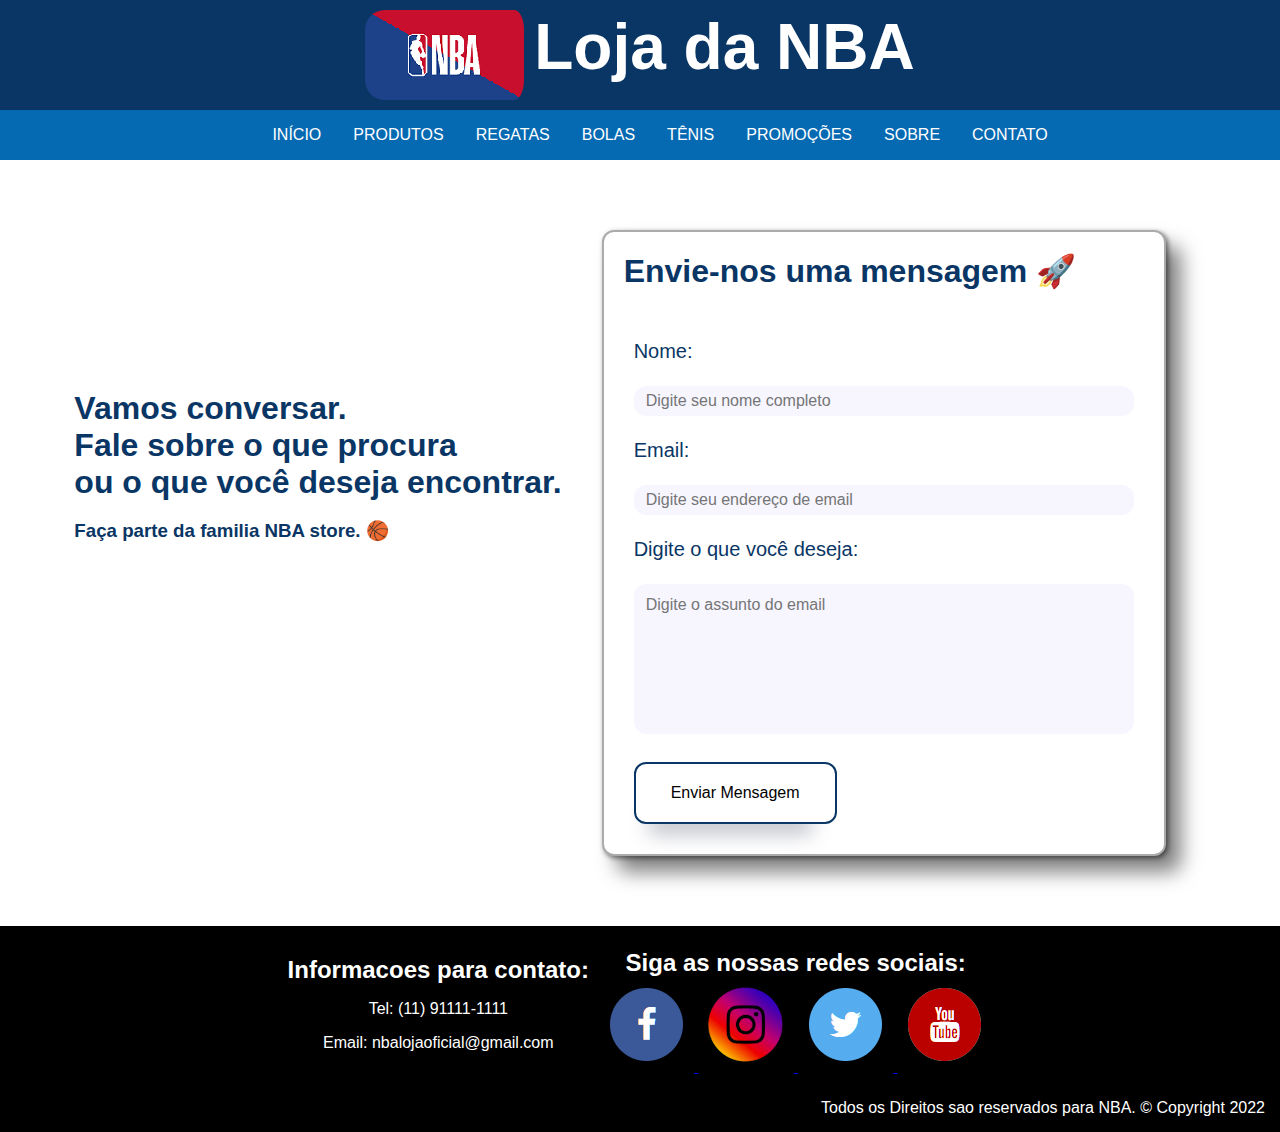
==== contato.html @ 00523bd4 "Versao 1.4v do Trabalho de PW" ====
<!DOCTYPE html>
<html>
    <head>
        <meta charset="utf-8">
        <title> NBA - Produtos</title>
        <link href="contato.css" rel="stylesheet">
        <meta name="viewport" content="width=device-width, initial-scale=1.0">
        <link rel="preconnect" href="https://fonts.googleapis.com">
        <link rel="preconnect" href="https://fonts.gstatic.com" crossorigin>
        <link href="https: //fonts.googleapis.com/css2? family= Roboto:wght@100 & display=swap" rel="stylesheet">
        <link rel="icon" type="imagem/png" href="images/logoNBA.png">
    </head>
    <body>
        <header>
            <div id="logo">
                <img id="logoImg" src="images/logoNBA.png">
                <h1 id="logoTitulo"> Loja da NBA </h1>
            </div>
            <div class="menu">
                <ul>
                   <li> <a href="index.html"> INÍCIO </a> </li> 
                   <li> <a href="#produtos"> PRODUTOS </a> </li> 
                   <li> <a href="#regatas"> REGATAS </a> </li> 
                   <li> <a href="#bolas"> BOLAS </a> </li> 
                   <li> <a href="#tenis"> TÊNIS </a> </li> 
                   <li> <a href="#promocoes"> PROMOÇÕES </a> </li> 
                   <li> <a href="sobre.html"> SOBRE </a> </li> 
                   <li> <a href="contato.html"> CONTATO </a> </li> 
                </ul>
            </div>
        </header>
        <main>
            <div class="grid">
                <div class="texto">
                    <h1>Vamos conversar.<br> Fale sobre o que procura <br> ou o que você deseja encontrar.</h1>
                    <h3>Faça parte da familia NBA store. &#127936;</h3>
                </div>
                <div class="card">
                    <h1 id="textoCard">Envie-nos uma mensagem &#128640;</h1>
                    <form class="center">
                        <label for="nome" class="alinhar">Nome:</label><br><br>
                        <input type="text" id="nome" placeholder="Digite seu nome completo" maxlength="256"><br><br>
                        <label for="email" class="alinhar">Email:</label><br><br>
                        <input type="email" id="email" placeholder="Digite seu endereço de email"><br><br>
                        <label for="digite" class="alinhar"> Digite o que você deseja:</label><br><br>
                        <textarea id="digite" name="digite" placeholder="Digite o assunto do email" rows="7" colls="150" wrap></textarea><br><br>
                        <input type="button" value="Enviar Mensagem" class="botao">
                    </form>
                </div>
            </div>
        </main>
        <footer>
            <div class="separacao">
                <div class="rodape">
                    <h2> Informacoes para contato: </h2>
                    <p> Tel: (11) 91111-1111 </p>
                    <p> Email: nbalojaoficial@gmail.com</p>
                </div>
                <div class="social"> 
                    <div>
                        <h2>Siga as nossas redes sociais:</h2>
                        <a target="_blank" href="https://pt-br.facebook.com/NBABrasil/"> 
                            <img src="images/fb.png">
                        </a>
                        <a target="_blank" href="https://www.instagram.com/nbabrasil/?hl=pt-br">
                            <img src="images/ig.png">
                        </a>
                        <a target="_blank" href="https://twitter.com/NBABrasil?ref_src=twsrc%5Egoogle%7Ctwcamp%5Eserp%7Ctwgr%5Eauthor">
                            <img src="images/tw.png">
                        </a>
                        <a target="_blank" href="https://www.youtube.com/channel/UCsiCOcr5SZAWlJMfcw9P__w">
                            <img src="images/yt.png">
                        </a>
                    </div>
                    
                </div>
            </div>
            <div id="direitos">
                <p> Todos os Direitos sao reservados para NBA. &copy; Copyright 2022 </p>
            </div>
        </footer>
    </body>
</html>
---- contato.css ----
*
{
    box-sizing: border-box;
}

body
{
    background-color: white;
    color: #0a3665;
    margin: 0;
    font-family: 'Candara', 'Roboto', Helvetica, sans-serif;
}

ul{
    display: flex;
    list-style-type: none;
}

h1, h2
{
    margin: 0;
}

header h1
{
    font-size: 4rem;
    user-select: none;
    color: rgb(255, 255, 255);
    display: flex;
    justify-content: center;
}

header
{
    background-color: #0a3665;
}

#logo
{
    display: flex;
    justify-content: center;
    padding: 10px;
}

#logoImg
{
    padding-right: 10px;
    pointer-events: none;
    border-radius: 20px;
}


.menu
{
    background-color: #066ab2;
    display: flex;
    justify-content: center;
}

.menu a
{
    text-decoration: none;
    text-align: center;
    color: white;
    padding: 16px;
    transition: background-color 0,5s;
}

.menu a:hover
{
    background-color: #0a3665; 
}

.center
{
    margin: 30px;
    font-size: 20px;
}

.alinhar
{
    text-align: left;
}

.grid
{
    display: flex;
    justify-content: center;
    padding: 30px;
}

.texto
{
    margin-top: 200px;
    font-family: 'Dmsans',sans-serif;
}

#nome
{
    border-radius: 12px;
    border-color: gray;
    width: 500px;
    height: 30px;
    padding: 10px;
    border-width: 2px;
    background-color: #f7f6ff;
    border: 2px solid transparent;
    font-size: 16px;
}

#nome:focus
{
    border-color: #0a3665;
    box-shadow: 0 0 0 0;
    outline: 0;
}

#email
{
    border-radius: 12px;
    border-color: gray;
    width: 500px;
    height: 30px;
    padding: 10px;
    border-width: 2px;
    background-color: #f7f6ff;
    border: 2px solid transparent;
    font-size: 16px;
}

#email:focus
{
    border-color: #0a3665;
    box-shadow: 0 0 0 0;
    outline: 0;
}

textarea
{
    resize: none;
    background-color: #f7f6ff;
    border-width: 2px;
    font-family: Arial, Helvetica, sans-serif;
    padding: 10px;
    width: 500px;
    border-radius: 12px;
    border: 2px solid transparent;
    font-size: 16px;
}

textarea:focus
{
    border-color: #0a3665;
    box-shadow: 0 0 0 0;
    outline: 0;
}

#textoCard
{
    padding: 20px;
    font-size: 2em;
}

.botao
{
    text-align: center;
    background-color: #fff;
    padding: 20px 35px;
	color: black;
	cursor: pointer;
	border: 2px solid #0a3665;
	transition: all 0.4s cubic-bezier(0.42, 0, 0.58, 1);
    box-shadow: -5px 30px 20px -20px rgb(86 93 113 / 38%);
    border-radius: 12px;
    font-size: 16px;
}

.botao:hover {
	color: #fff;
	background-color: #0a3665;
	text-shadow: nthree;
}

.card
{
    margin: 40px;
    border: 2px solid rgb(172, 171, 171);
    background-color: #fff;
    box-shadow: rgb(0 0 0 / 50%) 15px 16px 20px, 2px 2px 5px rgba(0, 0, 0, 0.5);
    border-radius: 12px;
}

footer 
{
    color: white;
    background-color: black;
    text-align: center;
    padding: 20px 10px 10px 0;
}

.rodape
{
    padding: 10px;
}

.social
{
    display: flex;
    flex-wrap: wrap;
    justify-content: center;
  
}

.social img
{
    padding: 5px;
    margin: 5px;
    cursor: pointer;
    transition: opacity 0.3s;
}

.social img:hover
{
    opacity: 0.5;
}

#direitos p
{
    text-align: right;
    margin-bottom: 0;
    padding: 5px;
    color: white;
    bottom: 50px;
    right: 50px;
}

.separacao
{
    display: flex;
    justify-content: center;
    align-items: center;
}

@media screen and (max-width:1000px)
{
    .texto
    {
        margin-top: 50px;
    }
 
    .grid
    {
        display:block;
        width: 100%;
        text-align: center;
    }

    #nome
    {
        width: 700px;
        height: 50px;
    }

    #email
    {
        width: 700px;
        height: 50px;
    }

    textarea
    {
        width: 700px;
        height: 200px;
    }
}

@media screen and (max-width: 900px)
{
    #nome
    {
        width: 550px;
        height: 60px;
    }

    #email
    {
        width: 550px;
        height: 60px;
    }

    textarea
    {
        width: 550px;
        height: 300px;
    }
}

@media screen and (max-width: 800px) 
{

    header h1
    {
        font-size: 3rem; 
    }

    ul
    {
        width: 100%;
       display: block;
       padding-left: 0;
    }

    li
    {
        width: 100%;
        display: block;
        
    }

    .menu a
    {
        width: 100%;
        display: block;
    }

   #logo
   {
       align-items: center;
   }

   #nome
    {
        width: 400px;
        height: 60px;
    }

    #email
    {
        width: 400px;
        height: 60px;
    }

    textarea
    {
        width: 400px;
        height: 300px;
    }

}

@media screen and (max-width: 600px)
{
    #logo
    {
       width: 100%;
       display: block;
       padding-left: 0;
      
    }
    

    main
    {
        padding: 0;
    }

    #logoImg
    {
        width: 150px;
        margin-left: -75px;
        left: 50%;
        position: relative;
    }

    body
    {
        padding: 0 !important;
    }

    #nome
    {
        width: 300px;
        height: 60px;
    }

    #email
    {
        width: 300px;
        height: 60px;
    }

    textarea
    {
        width: 300px;
        height: 300px;
    }

}

@media screen and (max-width: 550px)
{
    #nome
    {
        width: 250px;
        height: 70px;
    }

    #email
    {
        width: 250px;
        height: 70px;
    }

    textarea
    {
        width: 250px;
        height: 400px;
    }
}

@media screen and (max-width: 450px)
{
    #nome
    {
        width: 200px;
        height: 70px;
    }

    #email
    {
        width: 200px;
        height: 70px;
    }

    textarea
    {
        width: 200px;
        height: 400px;
    }

    .botao
    {
        padding: 10px 15px;
        font-size: 12px;
    }
}

@media screen and (max-width: 400px)
{
    #nome
    {
        width: 100px;
        height: 80px;
    }

    #email
    {
        width: 100px;
        height: 80px;
    }

    textarea
    {
        width: 100px;
        height: 500px;
    }
}
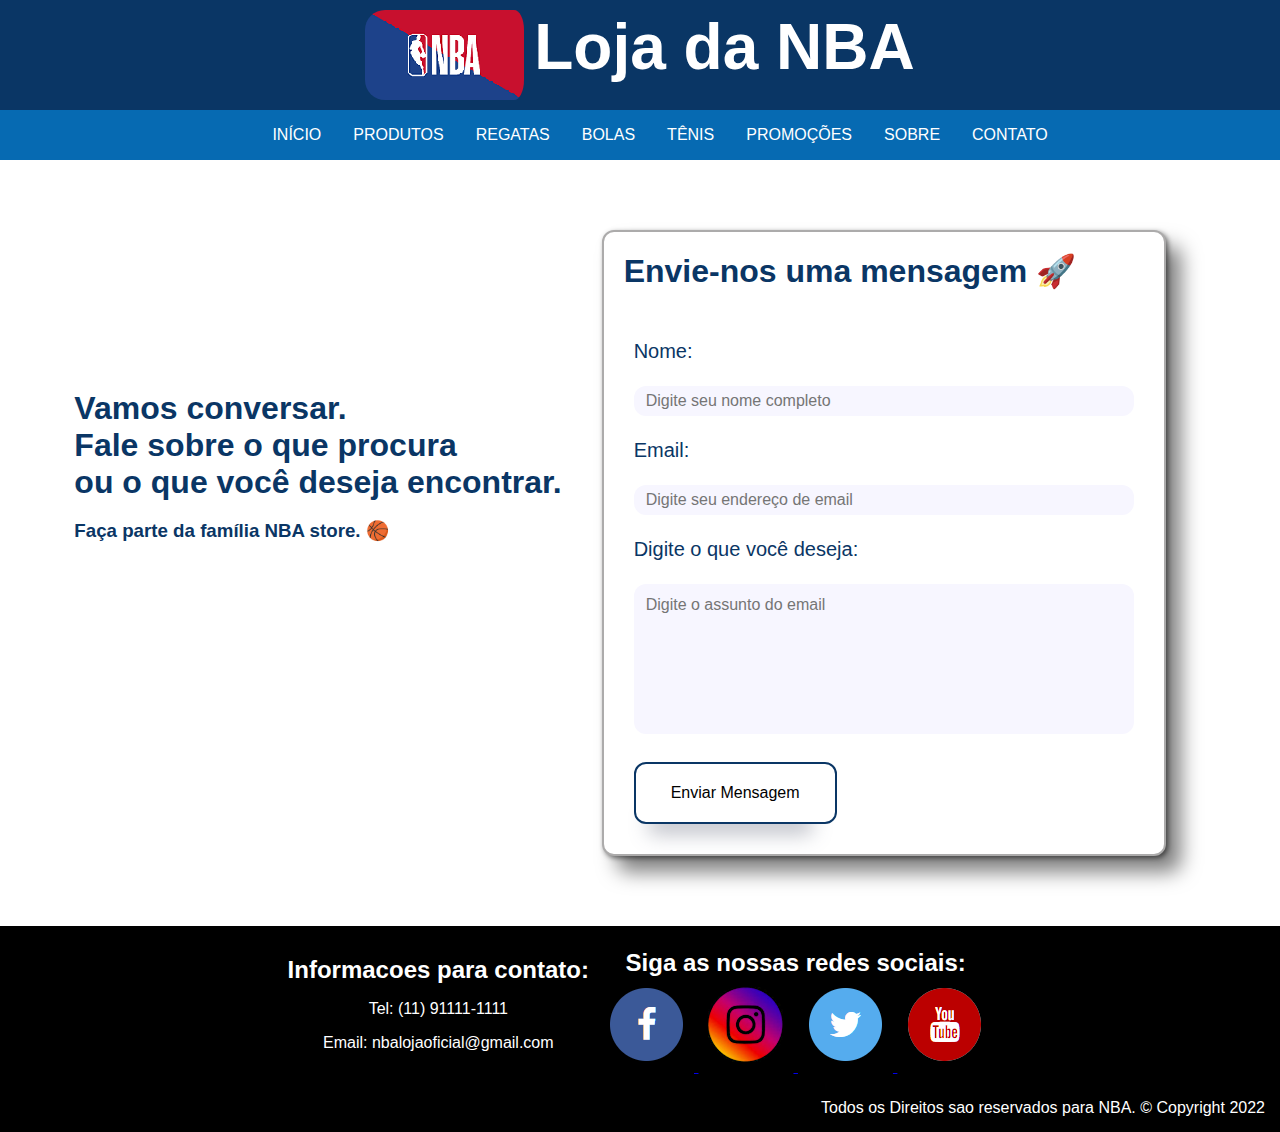
==== commit 3accbf60: "Corrigidos os erros de portugues" ====
--- a/contato.html
+++ b/contato.html
@@ -19,11 +19,11 @@
             <div class="menu">
                 <ul>
                    <li> <a href="index.html"> INÍCIO </a> </li> 
-                   <li> <a href="#produtos"> PRODUTOS </a> </li> 
-                   <li> <a href="#regatas"> REGATAS </a> </li> 
-                   <li> <a href="#bolas"> BOLAS </a> </li> 
-                   <li> <a href="#tenis"> TÊNIS </a> </li> 
-                   <li> <a href="#promocoes"> PROMOÇÕES </a> </li> 
+                   <li> <a href="index.html#produtos"> PRODUTOS </a> </li> 
+                   <li> <a href="index.html#regatas"> REGATAS </a> </li> 
+                   <li> <a href="index.html#bolas"> BOLAS </a> </li> 
+                   <li> <a href="index.html#tenis"> TÊNIS </a> </li> 
+                   <li> <a href="index.html#promocoes"> PROMOÇÕES </a> </li> 
                    <li> <a href="sobre.html"> SOBRE </a> </li> 
                    <li> <a href="contato.html"> CONTATO </a> </li> 
                 </ul>
@@ -33,7 +33,7 @@
             <div class="grid">
                 <div class="texto">
                     <h1>Vamos conversar.<br> Fale sobre o que procura <br> ou o que você deseja encontrar.</h1>
-                    <h3>Faça parte da familia NBA store. &#127936;</h3>
+                    <h3>Faça parte da família NBA store. &#127936;</h3>
                 </div>
                 <div class="card">
                     <h1 id="textoCard">Envie-nos uma mensagem &#128640;</h1>
@@ -80,4 +80,4 @@
             </div>
         </footer>
     </body>
-</html>+</html>
